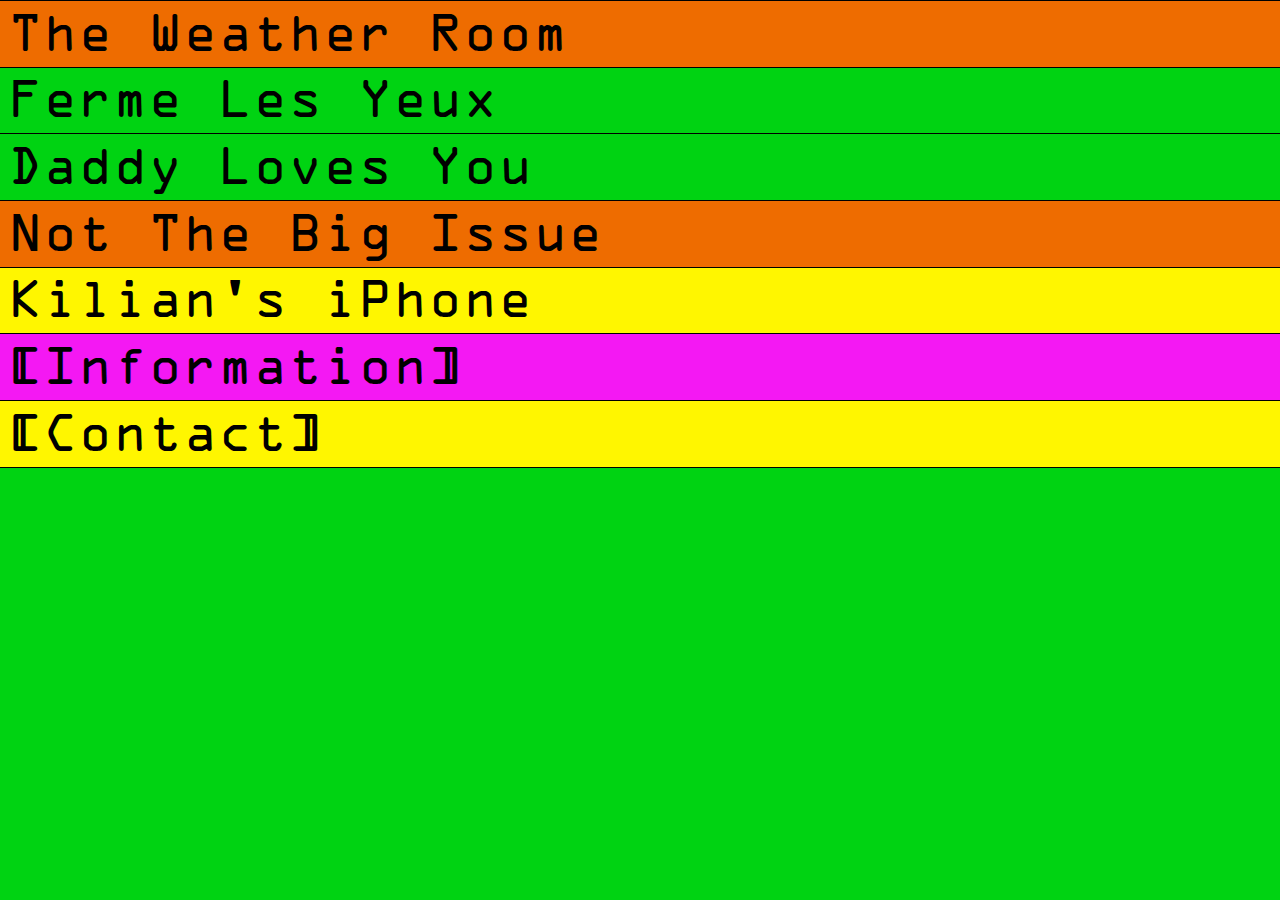
==== index.html @ 53b1abde "Update index.html" ====
<!DOCTYPE html>
<!-- thank you Fraser Muggeridge for the design inspo <3 -->
<html>

<head>
    <link rel="stylesheet" type="text/css" href="index.css">
    <script src="script.js"></script>
    <link rel="shortcut icon" href="Favicon/FaviconPink.png" type="image/x-icon">
    <title>kilian höppner</title>

    <script>

    </script>


</head>

<body>

<div class="button-container"> 
    <a href="TheWeatherRoom.html">
        <div class="large-button">
            <div class="hover-text">
            The Weather Room
            </div>
        </div>
    </a>    



    <a href="FermeLesYeux.html">
        <div class="large-button2">
            <div class="hover-text">
            Ferme Les Yeux
            </div>
        </div>
    </a>    



    <a href="DaddyLovesYou.html">
        <div class="large-button3">
            <div class="hover-text">
            Daddy Loves You
            </div>
        </div>
    </a>    



    <a href="NotTheBigIssue.html">
        <div class="large-button4">
            <div class="hover-text">
            Not The Big Issue
            </div>
        </div>
    </a>    


    <a href="KiliansiPhone.html">
        <div class="large-button5">
            <div class="hover-text">
            Kilian's iPhone
            </div>
        </div>
    </a>    


    <a href="information.html">
        <div class="large-button6">
            <div class="hover-text">
                [Information]
            </div>
        </div>
    </a>   
    
    <a href="contact.html">
        <div class="large-button7">
            <div class="hover-text">
            [Contact]
            </div>
        </div>
    </a>    

</div>
           
</body>
---- index.css ----
* {
    margin: 0;
    padding: 0;
    border: none;
    /* overflow: hidden; */
    cursor: default;
}


@font-face { 
    font-family: 'ocra'; 
    src: url(Typeface/OCRA.otf);
} 

@font-face { 
    font-family: 'ocrb'; 
    src: url(Typeface/OCR-B.otf);
} 

.landingpage, .contact {
    width: 100vw;
    height: 100vh;
    display: none;
}

.container {
    position: relative;
    width: 100vw;
    height: 100vh;
}

.text-overlay {
    position: absolute;
    top: 50%;
    left: 50%;
    transform: translate(-50%, -50%);
    color: rgb(0, 0, 0);
    font-size: 2.2em;
    text-align: left;
    font-family: 'ocra';
    line-height: 1.45em;
}


.hover-text {
    color: initial; /* Initial color */
    transition: color 0.4s ease; /* Smooth transition */
}

.hover-text:hover {
    color: red; /* Color on hover */
}

body {
    height: 100vh;
    font-family: 'ocra';
}

.text-container {
    padding: 1%;
    text-align: left;
}

h1 {
    font-size: 2.2em;

}

h2 {
    font-size: 1.4em;

}

p {
    font-size: 1em;

}


.image-container-wrapper {
    position: relative;
    width: 100%;
    overflow: hidden;
}

.image-container {
    display: flex;
    overflow-x: auto;
    scroll-snap-type: x mandatory;
    scroll-behavior: smooth;
    width: 100vw;
    height:auto;
}

.image-container img {
    width: 100%; /* Adjust the width as needed */
    height: auto;
    scroll-snap-align: start;
    flex-shrink: 0;
}

.image-container video {
    width: 100%; /* Adjust the width as needed */
    height: auto;
    scroll-snap-align: start;
    flex-shrink: 0;
}

.image-container::-webkit-scrollbar {
    display: none;
}

.arrow {
    position: absolute;
    top: 50%;
    transform: translateY(-50%);
    width: 0;
    height: 0;
    cursor: pointer;
    opacity: 0; /* Initial opacity set to 0 */
    transition: opacity 0.7s ease; /* Smooth transition for opacity */
}

/* Left arrow */
.left-arrow {
    left: 0.25%;
    border-width: 18vw 9vw 18vw 0; /* Adjust these values to change the size of the arrow */
    border-color: transparent red transparent transparent;
    border-style: solid;
    
}

/* Right arrow */
.right-arrow {
    right: 0.25%;
    border-width: 18vw 0 18vw 9vw; /* Adjust these values to change the size of the arrow */
    border-color: transparent transparent transparent red;
    border-style: solid;
}



/* Buttons */


.button-container {
    position: relative; /* Position the container relative to the body */
    width: 100%; /* Take up the full width of the page */
    text-align: left;
    
}

/* Style for the large square button */
.large-button {
    width: 100%; /* Set a percentage width for the buttons */
    color: rgb(0, 0, 0); /* Text color */
    border-top: 0.036em solid rgb(0, 0, 0); /* Black border line at the top */
    border-bottom: 0.036em solid rgb(0, 0, 0); /* Black border line at the top */
    font-size: 3em;
    padding-top: 0.6%;
    padding-left: 0.6%;
}

.large-button2 {
    width: 100%; /* Set a percentage width for the buttons */
    color: rgb(0, 0, 0); /* Text color */
    border-bottom: 0.036em solid rgb(0, 0, 0); /* Black border line at the top */
    font-size: 3em;
    padding-top: 0.6%;
    padding-left: 0.6%;
}

.large-button3 {
    width: 100%; /* Set a percentage width for the buttons */
    color: rgb(0, 0, 0); /* Text color */
    border-bottom: 0.036em solid rgb(0, 0, 0); /* Black border line at the top */
    font-size: 3em;
    padding-top: 0.6%;
    padding-left: 0.6%;
}

.large-button4 {
    width: 100%; /* Set a percentage width for the buttons */
    color: rgb(0, 0, 0); /* Text color */
    border-bottom: 0.036em solid rgb(0, 0, 0); /* Black border line at the top */
    font-size: 3em;
    padding-top: 0.6%;
    padding-left: 0.6%;
}

.large-button5 {
    width: 100%; /* Set a percentage width for the buttons */
    color: rgb(0, 0, 0); /* Text color */
    border-bottom: 0.036em solid rgb(0, 0, 0); /* Black border line at the top */
    font-size: 3em;
    padding-top: 0.6%;
    padding-left: 0.6%;
}

.large-button6 {
    width: 100%; /* Set a percentage width for the buttons */
    color: rgb(0, 0, 0); /* Text color */
    border-bottom: 0.036em solid rgb(0, 0, 0); /* Black border line at the top */
    font-size: 3em;
    padding-top: 0.6%;
    padding-left: 0.6%;
}

.large-button7 {
    width: 100%; /* Set a percentage width for the buttons */
    color: rgb(0, 0, 0); /* Text color */
    border-bottom: 0.036em solid rgb(0, 0, 0); /* Black border line at the top */
    font-size: 3em;
    padding-top: 0.6%;
    padding-left: 0.6%;
}

a {
    text-decoration: none; /* Remove underline */
    color: inherit; /* Inherit color from parent */
}




/* iFrame Kilians iPhone */



.iframe-container {
    position: absolute;
    top: 50%;
    left: 50%;
    transform: translate(-50%, -50%);
    width: 80%;
    height: 63%;
    z-index: 9999;
}

.iframe-container iframe {
    width: 100%;
    height: 100%;
    border: none;
}



/* Hyperlinks: */

.hyperlink {
    color: initial; /* Initial color */
    transition: color 0.4s ease; /* Smooth transition */
}

.hyperlink:hover {
    color: red; /* Color on hover */
}
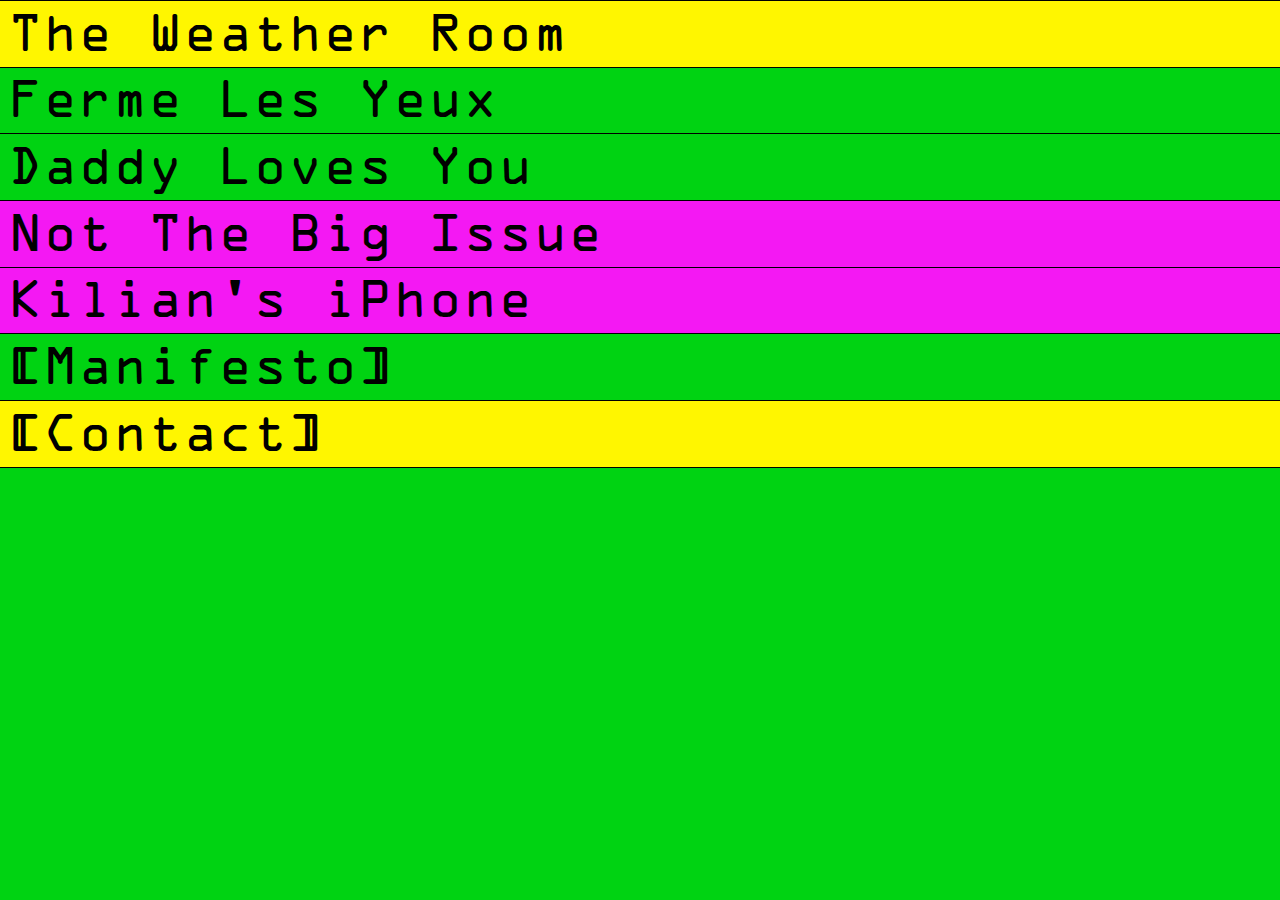
==== commit d34bbc24: "Add files via upload" ====
--- a/index.html
+++ b/index.html
@@ -66,15 +66,15 @@
     </a>    
 
 
-    <a href="information.html">
+    <a href="Manifesto.html">
         <div class="large-button6">
             <div class="hover-text">
-                [Information]
+                [Manifesto]
             </div>
         </div>
     </a>   
     
-    <a href="contact.html">
+    <a href="Contact.html">
         <div class="large-button7">
             <div class="hover-text">
             [Contact]
@@ -84,4 +84,4 @@
 
 </div>
            
-</body>
+</body>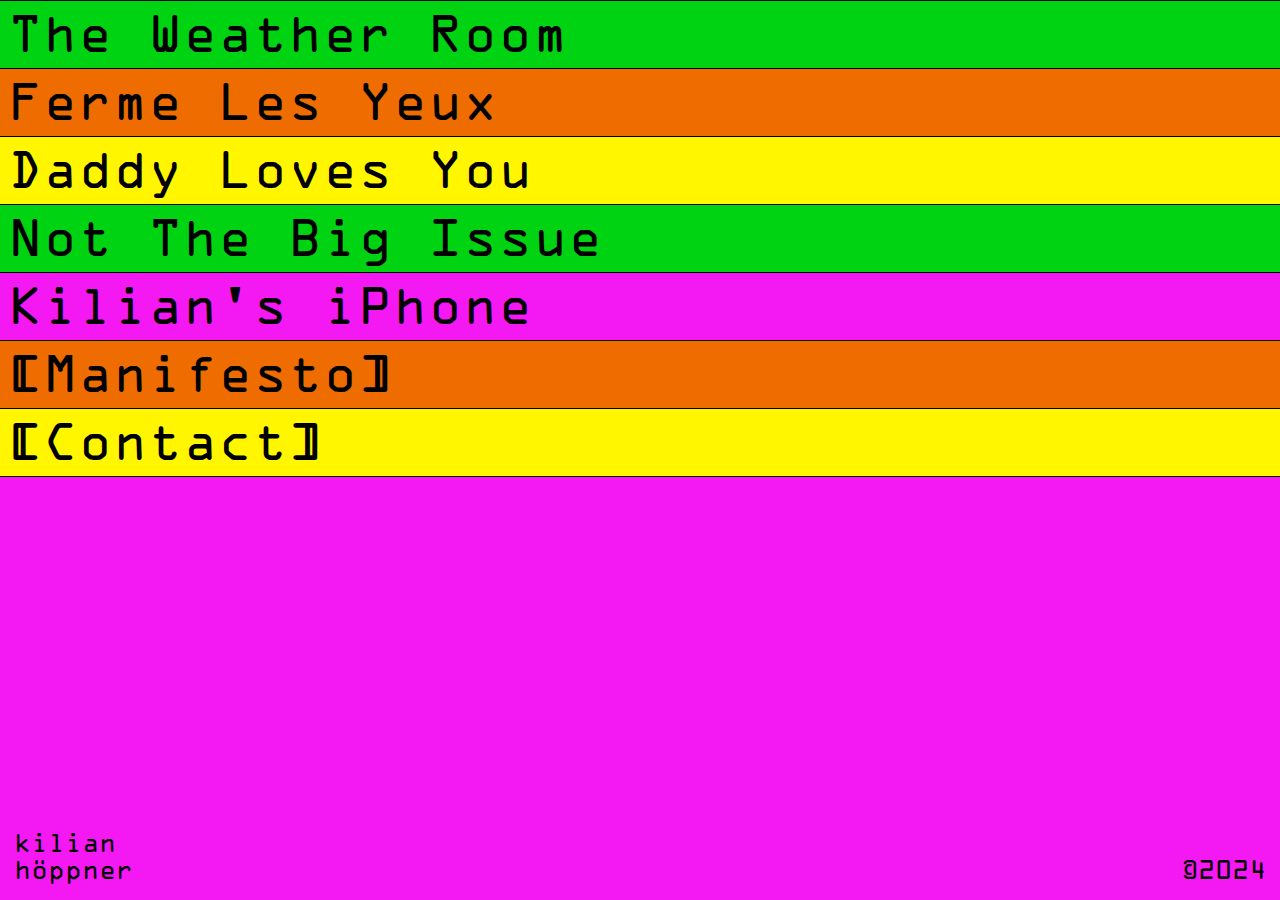
==== commit 427519eb: "Add files via upload" ====
--- a/index.html
+++ b/index.html
@@ -6,16 +6,10 @@
     <link rel="stylesheet" type="text/css" href="index.css">
     <script src="script.js"></script>
     <link rel="shortcut icon" href="Favicon/FaviconPink.png" type="image/x-icon">
-    <title>kilian höppner</title>
-
-    <script>
-
-    </script>
-
-
+    <title>Kilian Höppner</title>
 </head>
 
-<body>
+<body class="overflow-hidden">
 
 <div class="button-container"> 
     <a href="TheWeatherRoom.html">
@@ -26,8 +20,6 @@
         </div>
     </a>    
 
-
-
     <a href="FermeLesYeux.html">
         <div class="large-button2">
             <div class="hover-text">
@@ -35,8 +27,6 @@
             </div>
         </div>
     </a>    
-
-
 
     <a href="DaddyLovesYou.html">
         <div class="large-button3">
@@ -46,8 +36,6 @@
         </div>
     </a>    
 
-
-
     <a href="NotTheBigIssue.html">
         <div class="large-button4">
             <div class="hover-text">
@@ -56,7 +44,6 @@
         </div>
     </a>    
 
-
     <a href="KiliansiPhone.html">
         <div class="large-button5">
             <div class="hover-text">
@@ -64,7 +51,6 @@
             </div>
         </div>
     </a>    
-
 
     <a href="Manifesto.html">
         <div class="large-button6">
@@ -81,7 +67,15 @@
             </div>
         </div>
     </a>    
+</div>
 
+<div class="footer">
+       <div class="left-footer">
+        <span>kilian</span><br>
+        <span>höppner</span>
+    </div>
+    <div class="right-footer">©2024</div>
 </div>
-           
-</body>+
+</body>
+</html>
--- a/index.css
+++ b/index.css
@@ -3,7 +3,7 @@
     padding: 0;
     border: none;
     /* overflow: hidden; */
-    cursor: default;
+    cursor: url('Cursor/CursorHand.png'), auto;
 }
 
 
@@ -116,7 +116,6 @@
     transform: translateY(-50%);
     width: 0;
     height: 0;
-    cursor: pointer;
     opacity: 0; /* Initial opacity set to 0 */
     transition: opacity 0.7s ease; /* Smooth transition for opacity */
 }
@@ -128,6 +127,7 @@
     border-color: transparent red transparent transparent;
     border-style: solid;
     
+    
 }
 
 /* Right arrow */
@@ -157,7 +157,7 @@
     border-top: 0.036em solid rgb(0, 0, 0); /* Black border line at the top */
     border-bottom: 0.036em solid rgb(0, 0, 0); /* Black border line at the top */
     font-size: 3em;
-    padding-top: 0.6%;
+    padding-top: 0.7%;
     padding-left: 0.6%;
 }
 
@@ -166,7 +166,7 @@
     color: rgb(0, 0, 0); /* Text color */
     border-bottom: 0.036em solid rgb(0, 0, 0); /* Black border line at the top */
     font-size: 3em;
-    padding-top: 0.6%;
+    padding-top: 0.7%;
     padding-left: 0.6%;
 }
 
@@ -175,7 +175,7 @@
     color: rgb(0, 0, 0); /* Text color */
     border-bottom: 0.036em solid rgb(0, 0, 0); /* Black border line at the top */
     font-size: 3em;
-    padding-top: 0.6%;
+    padding-top: 0.7%;
     padding-left: 0.6%;
 }
 
@@ -184,7 +184,7 @@
     color: rgb(0, 0, 0); /* Text color */
     border-bottom: 0.036em solid rgb(0, 0, 0); /* Black border line at the top */
     font-size: 3em;
-    padding-top: 0.6%;
+    padding-top: 0.7%;
     padding-left: 0.6%;
 }
 
@@ -193,7 +193,7 @@
     color: rgb(0, 0, 0); /* Text color */
     border-bottom: 0.036em solid rgb(0, 0, 0); /* Black border line at the top */
     font-size: 3em;
-    padding-top: 0.6%;
+    padding-top: 0.7%;
     padding-left: 0.6%;
 }
 
@@ -202,7 +202,7 @@
     color: rgb(0, 0, 0); /* Text color */
     border-bottom: 0.036em solid rgb(0, 0, 0); /* Black border line at the top */
     font-size: 3em;
-    padding-top: 0.6%;
+    padding-top: 0.7%;
     padding-left: 0.6%;
 }
 
@@ -211,7 +211,7 @@
     color: rgb(0, 0, 0); /* Text color */
     border-bottom: 0.036em solid rgb(0, 0, 0); /* Black border line at the top */
     font-size: 3em;
-    padding-top: 0.6%;
+    padding-top: 0.7%;
     padding-left: 0.6%;
 }
 
@@ -261,3 +261,70 @@
 
 
 
+/* Footer Landing Page */
+
+.footer {
+    position: absolute;
+    bottom: 0;
+    left: 0;
+    width: 100%;
+    display: flex;
+    justify-content: space-between;
+    padding:1.11%;
+    box-sizing: border-box;
+    align-items: flex-end;
+}
+
+.left-footer {
+    font-size: 1.5em;
+    color: #000;
+    line-height: 1.12; 
+}
+
+.right-footer {
+    font-size: 1.5em;
+    color: #000;
+    line-height: 1.12; 
+}
+
+
+
+/* Highlighted Text Red */
+
+::selection {
+    background: red;
+    color: white; /* Optional: change the text color when selected */
+}
+
+/* For Firefox */
+::-moz-selection {
+    background: red;
+    color: white; /* Optional: change the text color when selected */
+}
+
+
+
+
+/* Custom cursor on video control buttons */
+
+#videoPlayer::-webkit-media-controls-play-button,
+#videoPlayer::-webkit-media-controls-pause-button,
+#videoPlayer::-webkit-media-controls-volume-slider,
+#videoPlayer::-webkit-media-controls-mute-button,
+#videoPlayer::-webkit-media-controls-timeline,
+#videoPlayer::-webkit-media-controls-current-time-display,
+#videoPlayer::-webkit-media-controls-time-remaining-display,
+#videoPlayer::-webkit-media-controls-seek-back-button,
+#videoPlayer::-webkit-media-controls-seek-forward-button,
+#videoPlayer::-webkit-media-controls-fullscreen-button,
+#videoPlayer::-webkit-media-controls-overflow-button {
+    cursor: url('Cursor/CursorHand.png'), auto !important;
+}
+
+
+
+/* Overflow: Hidden */
+
+.overflow-hidden {
+    overflow: hidden;
+}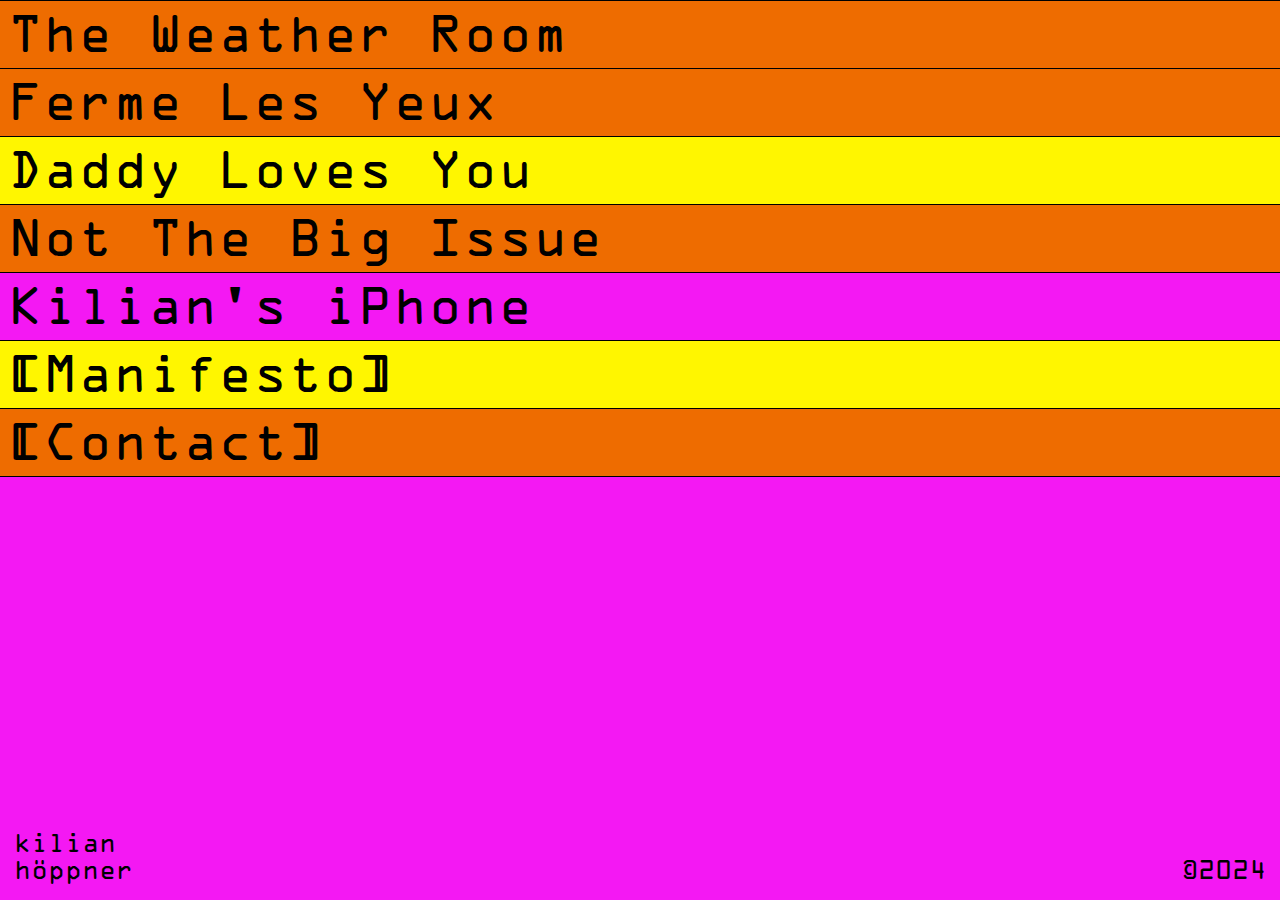
==== commit 5550be9b: "Add files via upload" ====
--- a/index.html
+++ b/index.html
@@ -1,15 +1,22 @@
 <!DOCTYPE html>
-<!-- thank you Fraser Muggeridge for the design inspo <3 -->
 <html>
 
 <head>
     <link rel="stylesheet" type="text/css" href="index.css">
     <script src="script.js"></script>
     <link rel="shortcut icon" href="Favicon/FaviconPink.png" type="image/x-icon">
+    <meta http-equiv="Cache-control" content="no-cache">
     <title>Kilian Höppner</title>
 </head>
 
 <body class="overflow-hidden">
+
+    <script>
+        window.addEventListener('load', function() {
+            document.body.style.cursor = 'url("Cursor/CursorHand.png"), auto';
+        });
+    </script>
+
 
 <div class="button-container"> 
     <a href="TheWeatherRoom.html">
--- a/index.css
+++ b/index.css
@@ -12,10 +12,6 @@
     src: url(Typeface/OCRA.otf);
 } 
 
-@font-face { 
-    font-family: 'ocrb'; 
-    src: url(Typeface/OCR-B.otf);
-} 
 
 .landingpage, .contact {
     width: 100vw;
@@ -54,6 +50,7 @@
 body {
     height: 100vh;
     font-family: 'ocra';
+    cursor: url('Cursor/CursorHand.png'), auto;
 }
 
 .text-container {
@@ -147,6 +144,7 @@
     position: relative; /* Position the container relative to the body */
     width: 100%; /* Take up the full width of the page */
     text-align: left;
+    cursor: url('Cursor/CursorHand.png'), auto;
     
 }
 
@@ -159,6 +157,7 @@
     font-size: 3em;
     padding-top: 0.7%;
     padding-left: 0.6%;
+    cursor: url('Cursor/CursorHand.png'), auto;
 }
 
 .large-button2 {
@@ -168,6 +167,7 @@
     font-size: 3em;
     padding-top: 0.7%;
     padding-left: 0.6%;
+    cursor: url('Cursor/CursorHand.png'), auto;
 }
 
 .large-button3 {
@@ -177,6 +177,7 @@
     font-size: 3em;
     padding-top: 0.7%;
     padding-left: 0.6%;
+    cursor: url('Cursor/CursorHand.png'), auto;
 }
 
 .large-button4 {
@@ -186,6 +187,7 @@
     font-size: 3em;
     padding-top: 0.7%;
     padding-left: 0.6%;
+    cursor: url('Cursor/CursorHand.png'), auto;
 }
 
 .large-button5 {
@@ -195,6 +197,7 @@
     font-size: 3em;
     padding-top: 0.7%;
     padding-left: 0.6%;
+    cursor: url('Cursor/CursorHand.png'), auto;
 }
 
 .large-button6 {
@@ -204,6 +207,7 @@
     font-size: 3em;
     padding-top: 0.7%;
     padding-left: 0.6%;
+    cursor: url('Cursor/CursorHand.png'), auto;
 }
 
 .large-button7 {
@@ -213,6 +217,7 @@
     font-size: 3em;
     padding-top: 0.7%;
     padding-left: 0.6%;
+    cursor: url('Cursor/CursorHand.png'), auto;
 }
 
 a {
@@ -273,12 +278,14 @@
     padding:1.11%;
     box-sizing: border-box;
     align-items: flex-end;
+    cursor: url('Cursor/CursorHand.png'), auto;
 }
 
 .left-footer {
     font-size: 1.5em;
     color: #000;
     line-height: 1.12; 
+    
 }
 
 .right-footer {
@@ -327,4 +334,25 @@
 
 .overflow-hidden {
     overflow: hidden;
+}
+
+
+/* Back Button */
+
+.back-button {
+    border: 0.1em solid black;
+    border-radius: 1.2em;
+    padding: 0.32%;
+    background-color: transparent;
+    color: black;
+    font-size: 1em;
+    position: absolute;
+    top: 0.87em;
+    right: 0.87em;
+    font-family: ocra;
+}
+
+.back-button:hover {
+    color: red;
+    border-color: red;
 }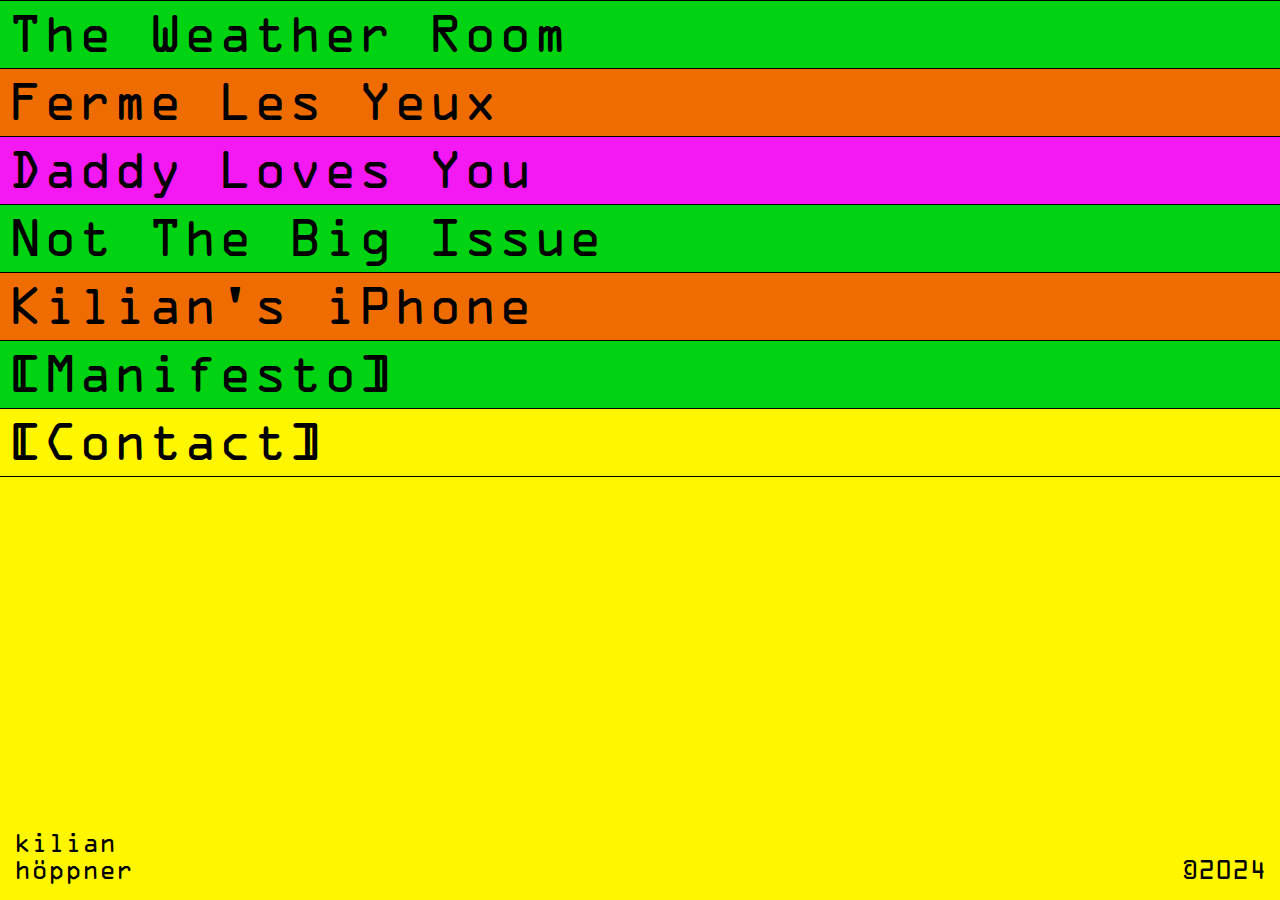
==== commit 1c530a45: "Add files via upload" ====
--- a/index.html
+++ b/index.html
@@ -2,6 +2,7 @@
 <html>
 
 <head>
+    <!-- <meta name="viewport" content="width=device-width, initial-scale=1.0"> -->
     <link rel="stylesheet" type="text/css" href="index.css">
     <script src="script.js"></script>
     <link rel="shortcut icon" href="Favicon/FaviconPink.png" type="image/x-icon">
--- a/index.css
+++ b/index.css
@@ -2,7 +2,7 @@
     margin: 0;
     padding: 0;
     border: none;
-    /* overflow: hidden; */
+    overflow-x: hidden;
     cursor: url('Cursor/CursorHand.png'), auto;
 }
 
@@ -157,7 +157,6 @@
     font-size: 3em;
     padding-top: 0.7%;
     padding-left: 0.6%;
-    cursor: url('Cursor/CursorHand.png'), auto;
 }
 
 .large-button2 {
@@ -167,7 +166,6 @@
     font-size: 3em;
     padding-top: 0.7%;
     padding-left: 0.6%;
-    cursor: url('Cursor/CursorHand.png'), auto;
 }
 
 .large-button3 {
@@ -177,7 +175,6 @@
     font-size: 3em;
     padding-top: 0.7%;
     padding-left: 0.6%;
-    cursor: url('Cursor/CursorHand.png'), auto;
 }
 
 .large-button4 {
@@ -187,7 +184,6 @@
     font-size: 3em;
     padding-top: 0.7%;
     padding-left: 0.6%;
-    cursor: url('Cursor/CursorHand.png'), auto;
 }
 
 .large-button5 {
@@ -197,7 +193,6 @@
     font-size: 3em;
     padding-top: 0.7%;
     padding-left: 0.6%;
-    cursor: url('Cursor/CursorHand.png'), auto;
 }
 
 .large-button6 {
@@ -207,7 +202,6 @@
     font-size: 3em;
     padding-top: 0.7%;
     padding-left: 0.6%;
-    cursor: url('Cursor/CursorHand.png'), auto;
 }
 
 .large-button7 {
@@ -217,7 +211,6 @@
     font-size: 3em;
     padding-top: 0.7%;
     padding-left: 0.6%;
-    cursor: url('Cursor/CursorHand.png'), auto;
 }
 
 a {
@@ -254,7 +247,7 @@
 
 .hyperlink {
     color: initial; /* Initial color */
-    transition: color 0.4s ease; /* Smooth transition */
+    /* transition: color 0.4s ease;  */
 }
 
 .hyperlink:hover {
@@ -350,6 +343,7 @@
     top: 0.87em;
     right: 0.87em;
     font-family: ocra;
+    
 }
 
 .back-button:hover {
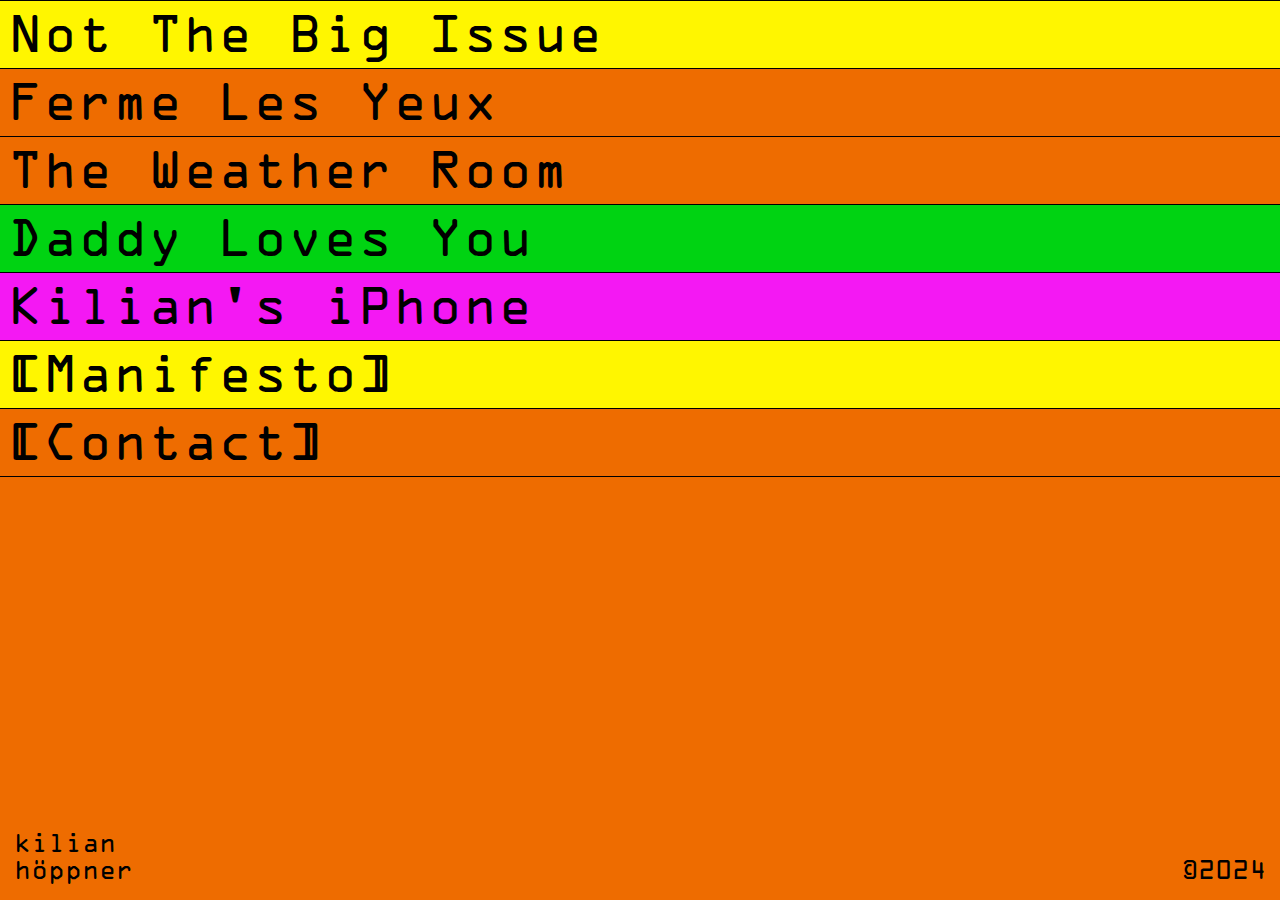
==== commit 6e87d2bf: "Add files via upload" ====
--- a/index.html
+++ b/index.html
@@ -7,7 +7,7 @@
     <script src="script.js"></script>
     <link rel="shortcut icon" href="Favicon/FaviconPink.png" type="image/x-icon">
     <meta http-equiv="Cache-control" content="no-cache">
-    <title>Kilian Höppner</title>
+    <title>Index</title>
 </head>
 
 <body class="overflow-hidden">
@@ -20,10 +20,10 @@
 
 
 <div class="button-container"> 
-    <a href="TheWeatherRoom.html">
+    <a href="NotTheBigIssue.html">
         <div class="large-button">
             <div class="hover-text">
-            The Weather Room
+            Not The Big Issue
             </div>
         </div>
     </a>    
@@ -36,18 +36,18 @@
         </div>
     </a>    
 
-    <a href="DaddyLovesYou.html">
+    <a href="TheWeatherRoom.html">
         <div class="large-button3">
             <div class="hover-text">
-            Daddy Loves You
+            The Weather Room
             </div>
         </div>
     </a>    
 
-    <a href="NotTheBigIssue.html">
+    <a href="DaddyLovesYou.html">
         <div class="large-button4">
             <div class="hover-text">
-            Not The Big Issue
+            Daddy Loves You
             </div>
         </div>
     </a>    
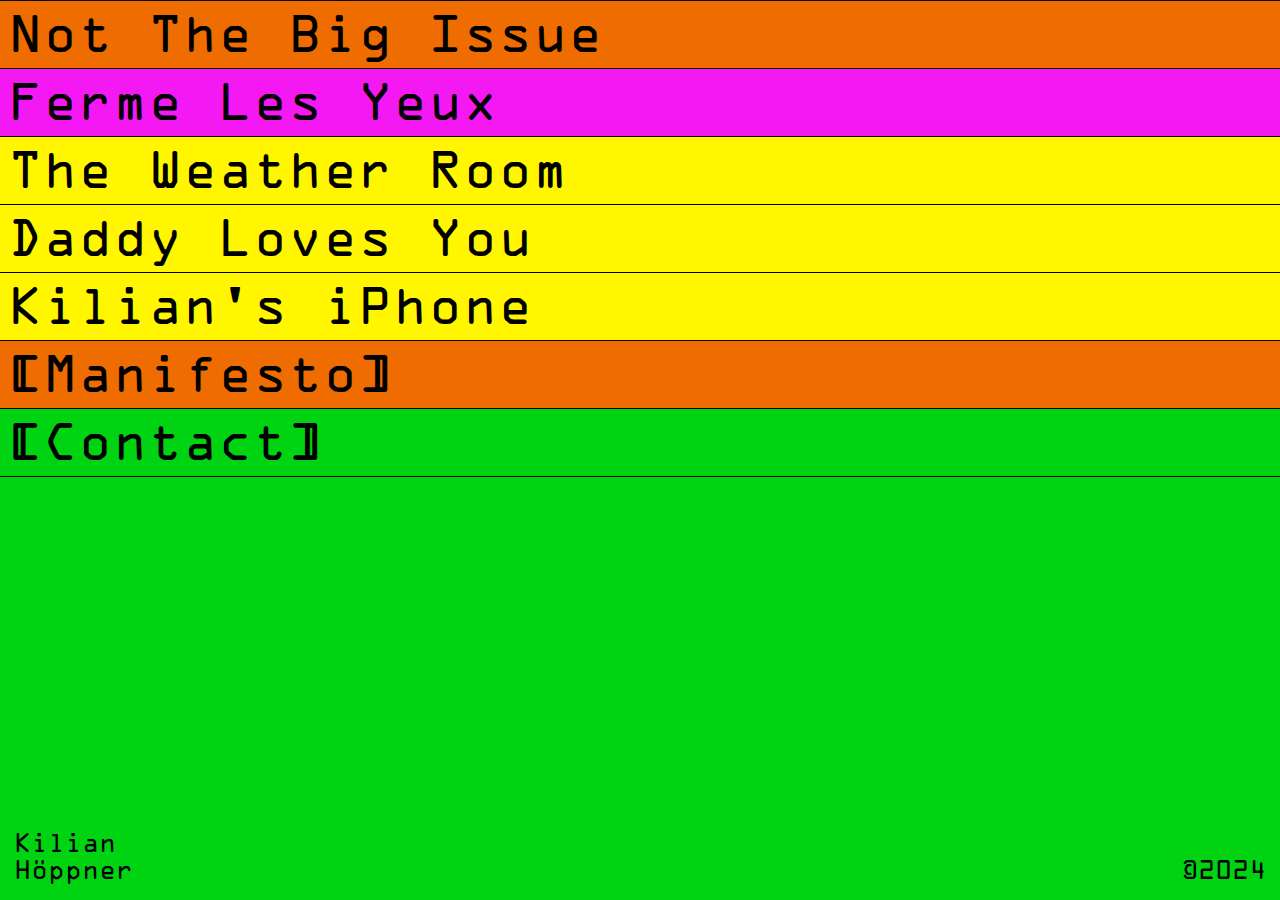
==== commit 9c134d5c: "Add files via upload" ====
--- a/index.html
+++ b/index.html
@@ -79,8 +79,8 @@
 
 <div class="footer">
        <div class="left-footer">
-        <span>kilian</span><br>
-        <span>höppner</span>
+        <span>Kilian</span><br>
+        <span>Höppner</span>
     </div>
     <div class="right-footer">©2024</div>
 </div>
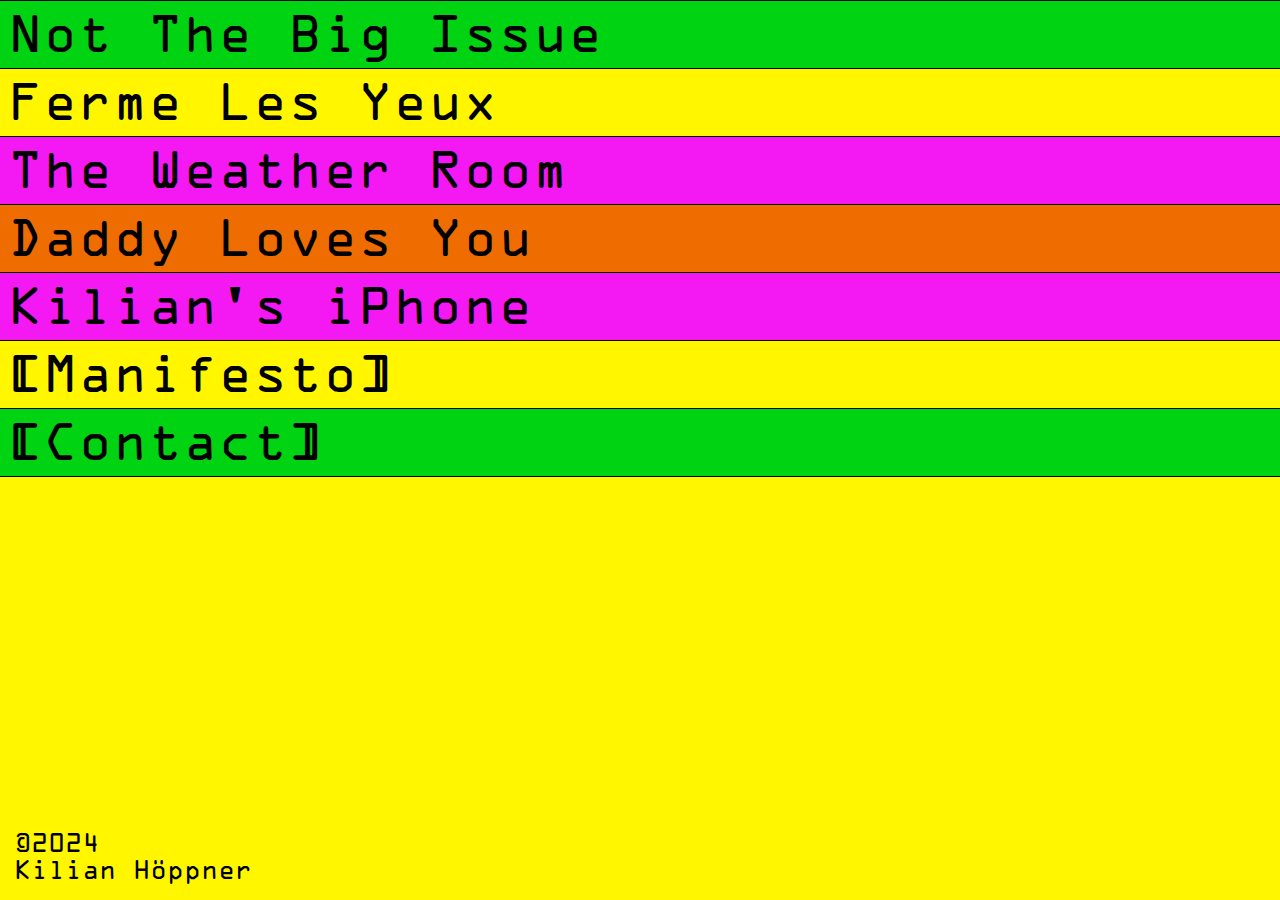
==== commit 047f7a51: "Add files via upload" ====
--- a/index.html
+++ b/index.html
@@ -79,11 +79,11 @@
 
 <div class="footer">
        <div class="left-footer">
-        <span>Kilian</span><br>
-        <span>Höppner</span>
-    </div>
-    <div class="right-footer">©2024</div>
-</div>
+        <span>©2024 </span><br>
+        <span>Kilian Höppner</span><br>
+        
+       
+
 
 </body>
 </html>
